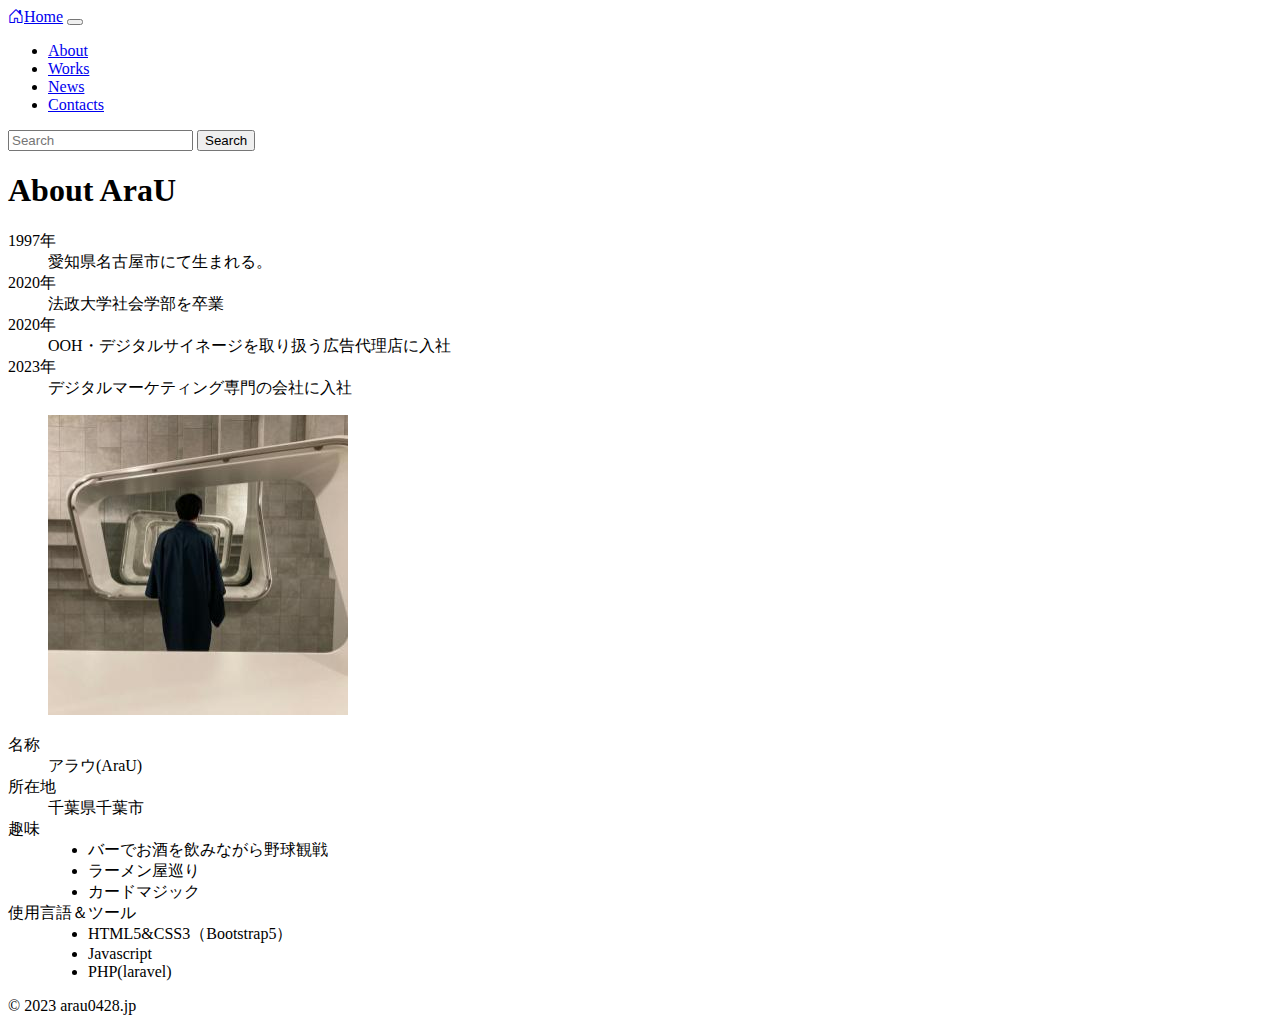
==== about.html @ 1d668c68 "Add files via upload" ====
<!DOCTYPE html>
<html lang="ja">
<head>
    <meta charset="utf-8">
    <meta http-equiv="X-UA-Compatible" content="IE=edge">
    <meta name="viewport" content="width=device-width, initial-scale=1.0">
    <link href="https://cdn.jsdelivr.net/npm/bootstrap@5.0.2/dist/css/bootstrap.min.css" rel="stylesheet" integrity="sha384-EVSTQN3/azprG1Anm3QDgpJLIm9Nao0Yz1ztcQTwFspd3yD65VohhpuuCOmLASjC" crossorigin="anonymous">
    <link rel="stylesheet" href="css/style.css">
    <link rel="stylesheet" href="https://cdn.jsdelivr.net/npm/bootstrap-icons@1.4.1/font/bootstrap-icons.css">
    <title>About</title>
</head>
<body>
    <!--Navigation-->
    <nav class="navbar navbar-expand-lg navbar-light bg-dark sticky-top">
        <div class="container-fluid">
            <a class="navbar-brand text-white" href="index.html"><i class="bi bi-house-door"></i>Home</a>
            <button class="navbar-toggler" type="button" data-bs-toggle="collapse" data-bs-target="#navbarSupportedContent" aria-controls="navbarSupportedContent" aria-expanded="false" aria-label="Toggle navigation">
            <span class="navbar-toggler-icon bg-light"></span>
            </button>
            <div class="collapse navbar-collapse" id="navbarSupportedContent">
                <ul class="navbar-nav me-auto mb-2 mb-lg-0">
                    <!--<li class="nav-item">
                        <a class="nav-link active" aria-current="page" href="#">Home</a>
                    </li>-->
                    <li class="nav-item">
                        <a class="nav-link active text-white" aria-current="page" href="#">About</a>
                    </li>
                    <li class="nav-item">
                        <a class="nav-link text-white" href="works.html">Works</a>
                    </li>
                    <li class="nav-item">
                        <a class="nav-link text-white" href="#">News</a>
                    </li>
                    <li class="nav-item">
                        <a class="nav-link text-white" href="#">Contacts</a>
                    </li>
                </ul>
                <form class="d-flex">
                    <input class="form-control me-2" type="search" placeholder="Search" aria-label="Search">
                    <button class="btn btn-outline-success bg-light" type="submit">Search</button>
                </form>
            </div>
        </div>
    </nav>
    <!--main-->
    <main>
        <div class="m-5 container">
            <div class="row">
                <h1>About AraU</h1>
                <dl>
                    <dt>1997年</dt><dd>愛知県名古屋市にて生まれる。</dd>
                    <dt>2020年</dt><dd>法政大学社会学部を卒業</dd>
                    <dt>2020年</dt><dd>OOH・デジタルサイネージを取り扱う広告代理店に入社</dd>
                    <dt>2023年</dt><dd>デジタルマーケティング専門の会社に入社</dd>
                </dl>
            </div>
        </div>
        <!--<div class="d-flex flex-row bd-highlight mb-3 m-5 container">
            <div class="py-4 bd-highlight col-md-4"><img src="https://placehold.jp/300x300.png" alt="profile"></div>
            
                <dl class="py-4 bd-highlight mx-5 col-md-8">
                    <dt>名称</dt>
                    <dd>アラウ(AraU)</dd>
                    <dt>所在地</dt>
                    <dd>千葉県千葉市</dd>
                    <dt>趣味</dt>
                    <dd>
                        <ul>
                            <li>バーでお酒を飲みながら野球観戦</li>
                            <li>ラーメン屋巡り</li>
                            <li>カードマジック</li>
                        </ul>
                    </dd>
                    <dt>使用言語＆ツール</dt>
                    <dd>
                        <ul>
                            <li>HTML5&CSS3（Bootstrap5）</li>
                            <li>Javascript</li>
                            <li>PHP(laravel)</li>
                        </ul>
                    </dd>
                </dl>
            
        </div>--> 
        <div class="container-fluid">
            <div class="row m-5">
              <div class="col-md-3">
                <dl>
                  </dt>
                  <dd><img src="images/profile.jpg" class="img-fluid"></dd>
                </dl>
              </div>
              <div class="col-md-8">
                <dl>
                    <dt>名称</dt>
                    <dd>アラウ(AraU)</dd>
                    <dt>所在地</dt>
                    <dd>千葉県千葉市</dd>
                    <dt>趣味</dt>
                    <dd>
                        <ul>
                            <li>バーでお酒を飲みながら野球観戦</li>
                            <li>ラーメン屋巡り</li>
                            <li>カードマジック</li>
                        </ul>
                    </dd>
                    <dt>使用言語＆ツール</dt>
                    <dd>
                        <ul>
                            <li>HTML5&CSS3（Bootstrap5）</li>
                            <li>Javascript</li>
                            <li>PHP(laravel)</li>
                        </ul>
                    </dd>
                </dl>
              </div>
            </div>
          </div>
    </main>
    <!--footer-->
    <footer class="py-4 mt-5 bg-dark text-center">
        <div class="container">
          <p class="text-white-50 small">&copy; 2023 arau0428.jp</p>
        </div>
      </footer>

<script src="https://cdn.jsdelivr.net/npm/bootstrap@5.0.2/dist/js/bootstrap.bundle.min.js" integrity="sha384-MrcW6ZMFYlzcLA8Nl+NtUVF0sA7MsXsP1UyJoMp4YLEuNSfAP+JcXn/tWtIaxVXM" crossorigin="anonymous"></script>
</body>
</html>
---- css/style.css ----
.bg-img{
    background-size: cover;
    background-position: center 30%;
    height: 200px;
}

.profile_img{
    border-radius: 150px;
}
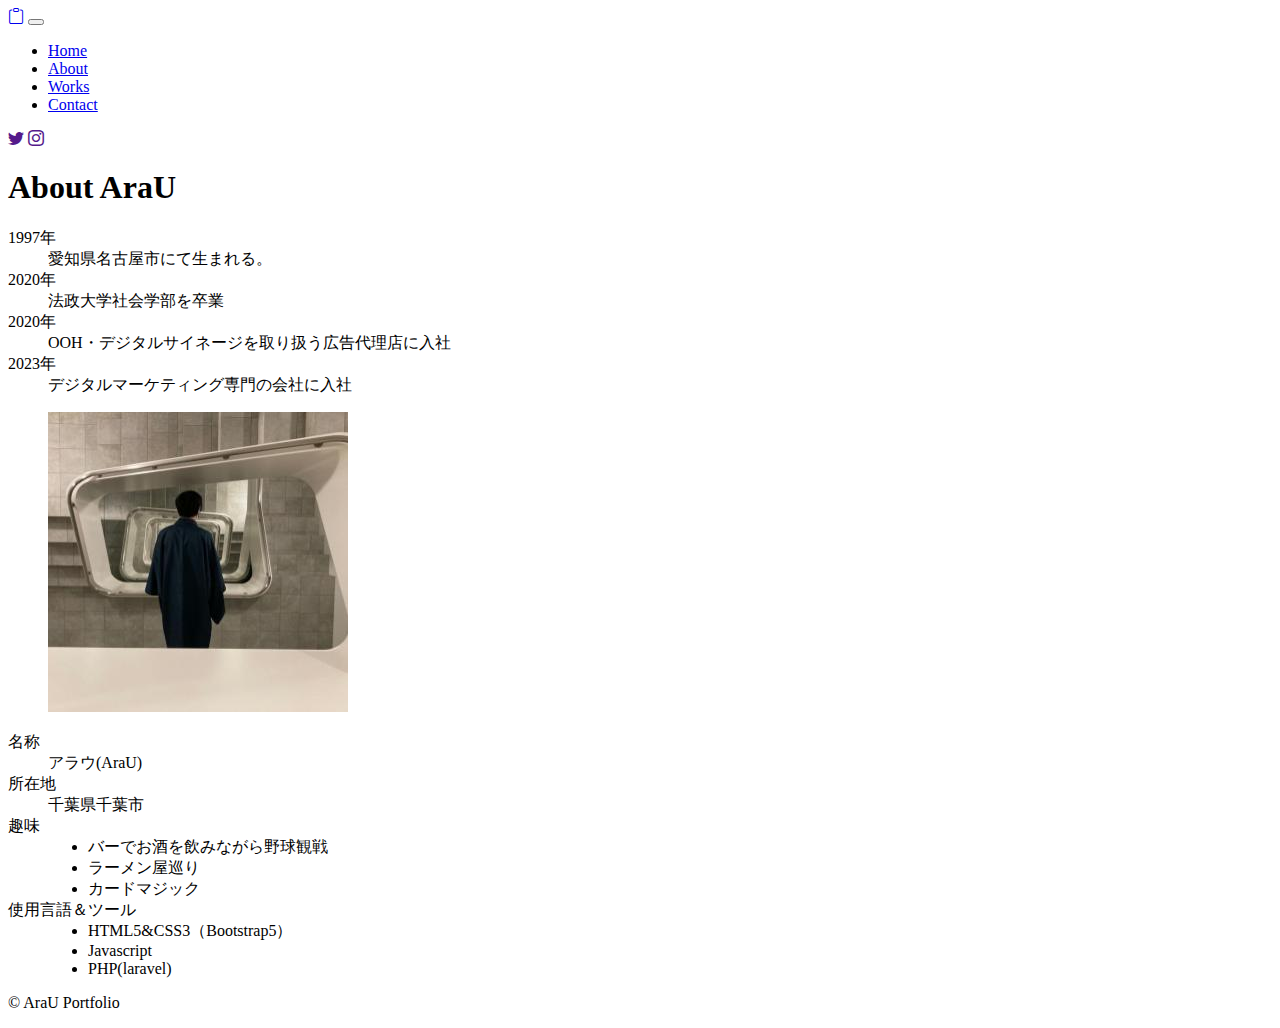
==== commit 4d7675c1: "Add files via upload" ====
--- a/about.html
+++ b/about.html
@@ -6,39 +6,42 @@
     <meta name="viewport" content="width=device-width, initial-scale=1.0">
     <link href="https://cdn.jsdelivr.net/npm/bootstrap@5.0.2/dist/css/bootstrap.min.css" rel="stylesheet" integrity="sha384-EVSTQN3/azprG1Anm3QDgpJLIm9Nao0Yz1ztcQTwFspd3yD65VohhpuuCOmLASjC" crossorigin="anonymous">
     <link rel="stylesheet" href="css/style.css">
+    <link href="https://fonts.googleapis.com/css?family=Caveat" rel="stylesheet">
     <link rel="stylesheet" href="https://cdn.jsdelivr.net/npm/bootstrap-icons@1.4.1/font/bootstrap-icons.css">
-    <title>About</title>
+    
+    <title>ポートフォリオサイト</title>
 </head>
 <body>
     <!--Navigation-->
+    <!--Navigation-->
     <nav class="navbar navbar-expand-lg navbar-light bg-dark sticky-top">
         <div class="container-fluid">
-            <a class="navbar-brand text-white" href="index.html"><i class="bi bi-house-door"></i>Home</a>
+            <a class="navbar-brand text-white mx-3" href="index.html"><i class="bi bi-clipboard"></i></a>
             <button class="navbar-toggler" type="button" data-bs-toggle="collapse" data-bs-target="#navbarSupportedContent" aria-controls="navbarSupportedContent" aria-expanded="false" aria-label="Toggle navigation">
             <span class="navbar-toggler-icon bg-light"></span>
             </button>
             <div class="collapse navbar-collapse" id="navbarSupportedContent">
-                <ul class="navbar-nav me-auto mb-2 mb-lg-0">
-                    <!--<li class="nav-item">
-                        <a class="nav-link active" aria-current="page" href="#">Home</a>
-                    </li>-->
-                    <li class="nav-item">
-                        <a class="nav-link active text-white" aria-current="page" href="#">About</a>
-                    </li>
-                    <li class="nav-item">
-                        <a class="nav-link text-white" href="works.html">Works</a>
-                    </li>
-                    <li class="nav-item">
-                        <a class="nav-link text-white" href="#">News</a>
-                    </li>
-                    <li class="nav-item">
-                        <a class="nav-link text-white" href="#">Contacts</a>
-                    </li>
-                </ul>
-                <form class="d-flex">
-                    <input class="form-control me-2" type="search" placeholder="Search" aria-label="Search">
-                    <button class="btn btn-outline-success bg-light" type="submit">Search</button>
-                </form>
+            <ul class="navbar-nav me-auto mb-2 mb-lg-0">
+                <!--<li class="nav-item">
+                    <a class="nav-link active" aria-current="page" href="#">Home</a>
+                </li>-->
+                <li class="nav-item mx-3">
+                    <a class="nav-link text-white text-size" href="index.html">Home</a>
+                </li>
+                <li class="nav-item mx-3">
+                    <a class="nav-link text-white text-size" href="about.html">About</a>
+                </li>
+                <li class="nav-item mx-3">
+                    <a class="nav-link text-white text-size" href="works.html">Works</a>
+                </li>
+                <li class="nav-item mx-3">
+                    <a class="nav-link text-white text-size" href="contacts.html">Contact</a>
+                </li>
+            </ul>
+            <div class="d-flex">
+                <a href=""><i class="bi bi-twitter mx-3 text-white"></i></a>
+                <a href=""><i class="bi bi-instagram mx-3 text-white"></i></a>
+            </div>
             </div>
         </div>
     </nav>
@@ -118,12 +121,14 @@
           </div>
     </main>
     <!--footer-->
-    <footer class="py-4 mt-5 bg-dark text-center">
-        <div class="container">
-          <p class="text-white-50 small">&copy; 2023 arau0428.jp</p>
-        </div>
-      </footer>
+   
+   <footer class="py-4 mt-5 text-center">
+    <div class="container">
+      <p class="text-white">&copy; AraU Portfolio</p>
+    </div>
+</footer>
 
 <script src="https://cdn.jsdelivr.net/npm/bootstrap@5.0.2/dist/js/bootstrap.bundle.min.js" integrity="sha384-MrcW6ZMFYlzcLA8Nl+NtUVF0sA7MsXsP1UyJoMp4YLEuNSfAP+JcXn/tWtIaxVXM" crossorigin="anonymous"></script>
 </body>
-</html>+</html>
+
--- a/css/style.css
+++ b/css/style.css
@@ -1,7 +1,8 @@
 .bg-img{
-    background-size: cover;
-    background-position: center 30%;
-    height: 200px;
+    width:100%;
+    height:150px;
+    object-fit: none;
+    
 }
 
 .profile_img{
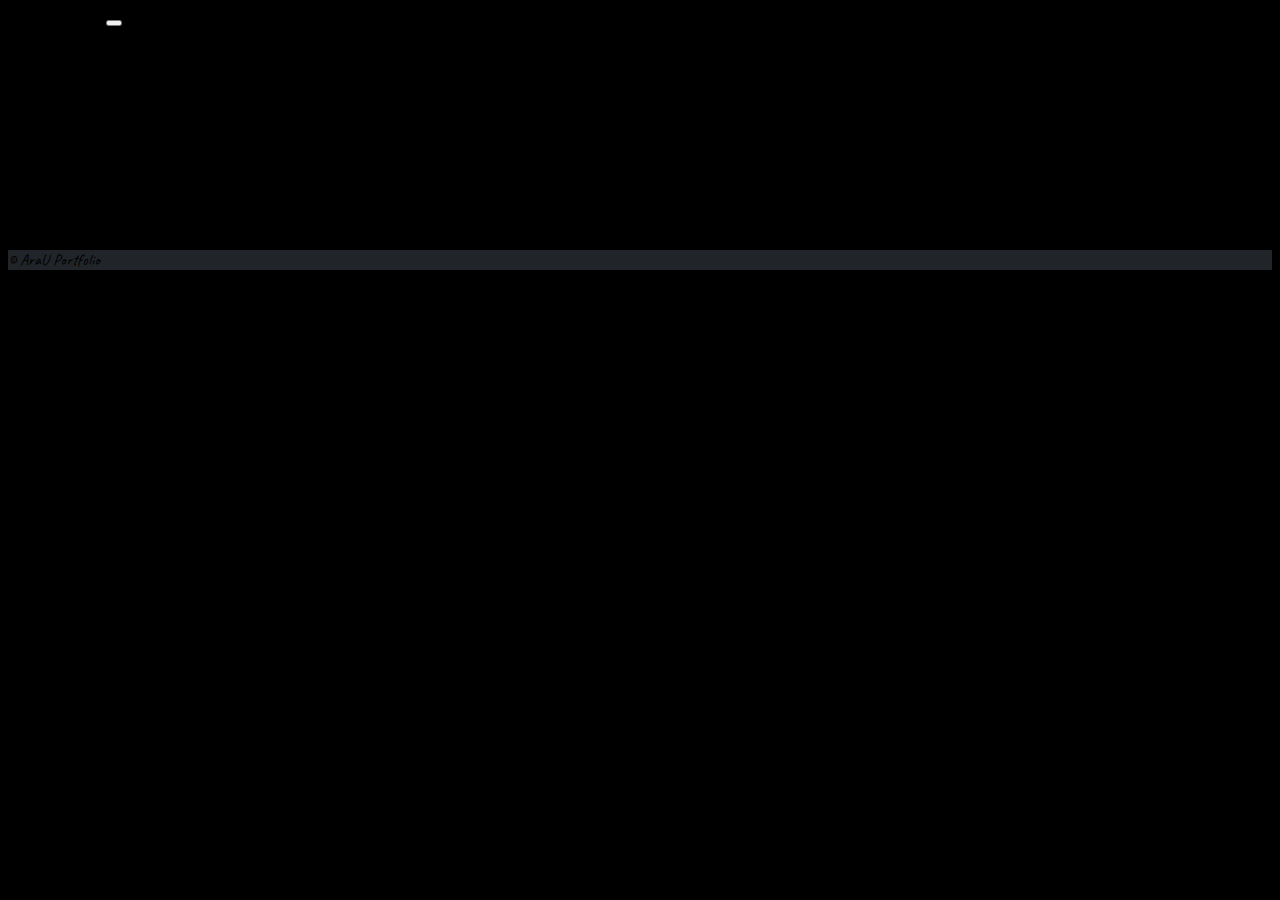
==== commit f58c02a9: "Add files via upload" ====
--- a/about.html
+++ b/about.html
@@ -13,10 +13,9 @@
 </head>
 <body>
     <!--Navigation-->
-    <!--Navigation-->
     <nav class="navbar navbar-expand-lg navbar-light bg-dark sticky-top">
         <div class="container-fluid">
-            <a class="navbar-brand text-white mx-3" href="index.html"><i class="bi bi-clipboard"></i></a>
+            <a class="navbar-brand text-white mx-3" href="index.html">My Portfolio Site</a>
             <button class="navbar-toggler" type="button" data-bs-toggle="collapse" data-bs-target="#navbarSupportedContent" aria-controls="navbarSupportedContent" aria-expanded="false" aria-label="Toggle navigation">
             <span class="navbar-toggler-icon bg-light"></span>
             </button>
@@ -47,87 +46,16 @@
     </nav>
     <!--main-->
     <main>
-        <div class="m-5 container">
-            <div class="row">
-                <h1>About AraU</h1>
-                <dl>
-                    <dt>1997年</dt><dd>愛知県名古屋市にて生まれる。</dd>
-                    <dt>2020年</dt><dd>法政大学社会学部を卒業</dd>
-                    <dt>2020年</dt><dd>OOH・デジタルサイネージを取り扱う広告代理店に入社</dd>
-                    <dt>2023年</dt><dd>デジタルマーケティング専門の会社に入社</dd>
-                </dl>
-            </div>
-        </div>
-        <!--<div class="d-flex flex-row bd-highlight mb-3 m-5 container">
-            <div class="py-4 bd-highlight col-md-4"><img src="https://placehold.jp/300x300.png" alt="profile"></div>
-            
-                <dl class="py-4 bd-highlight mx-5 col-md-8">
-                    <dt>名称</dt>
-                    <dd>アラウ(AraU)</dd>
-                    <dt>所在地</dt>
-                    <dd>千葉県千葉市</dd>
-                    <dt>趣味</dt>
-                    <dd>
-                        <ul>
-                            <li>バーでお酒を飲みながら野球観戦</li>
-                            <li>ラーメン屋巡り</li>
-                            <li>カードマジック</li>
-                        </ul>
-                    </dd>
-                    <dt>使用言語＆ツール</dt>
-                    <dd>
-                        <ul>
-                            <li>HTML5&CSS3（Bootstrap5）</li>
-                            <li>Javascript</li>
-                            <li>PHP(laravel)</li>
-                        </ul>
-                    </dd>
-                </dl>
-            
-        </div>--> 
-        <div class="container-fluid">
-            <div class="row m-5">
-              <div class="col-md-3">
-                <dl>
-                  </dt>
-                  <dd><img src="images/profile.jpg" class="img-fluid"></dd>
-                </dl>
-              </div>
-              <div class="col-md-8">
-                <dl>
-                    <dt>名称</dt>
-                    <dd>アラウ(AraU)</dd>
-                    <dt>所在地</dt>
-                    <dd>千葉県千葉市</dd>
-                    <dt>趣味</dt>
-                    <dd>
-                        <ul>
-                            <li>バーでお酒を飲みながら野球観戦</li>
-                            <li>ラーメン屋巡り</li>
-                            <li>カードマジック</li>
-                        </ul>
-                    </dd>
-                    <dt>使用言語＆ツール</dt>
-                    <dd>
-                        <ul>
-                            <li>HTML5&CSS3（Bootstrap5）</li>
-                            <li>Javascript</li>
-                            <li>PHP(laravel)</li>
-                        </ul>
-                    </dd>
-                </dl>
-              </div>
-            </div>
-          </div>
+        <h2>About Me</h2>
+        
     </main>
     <!--footer-->
    
-   <footer class="py-4 mt-5 text-center">
-    <div class="container">
-      <p class="text-white">&copy; AraU Portfolio</p>
-    </div>
-</footer>
-
+    <footer class="py-4 mt-5 text-center">
+        <div class="container">
+          <p class="text-white">&copy; AraU Portfolio</p>
+        </div>
+    </footer>
 <script src="https://cdn.jsdelivr.net/npm/bootstrap@5.0.2/dist/js/bootstrap.bundle.min.js" integrity="sha384-MrcW6ZMFYlzcLA8Nl+NtUVF0sA7MsXsP1UyJoMp4YLEuNSfAP+JcXn/tWtIaxVXM" crossorigin="anonymous"></script>
 </body>
 </html>
--- a/css/style.css
+++ b/css/style.css
@@ -1,10 +1,50 @@
-.bg-img{
+.text-size{
+    font-size: 20px;
+}
+
+.bg-image{
+    height:300px;
     width:100%;
-    height:150px;
-    object-fit: none;
+    object-fit: cover;
+}
+
+body{
+    font-family: "Caveat";
+    background-color: black;
+}
+
+
+.cp-sm-text{
+    display: none;
+}
+
+
+
+@media(max-width:450px){
+    .cp-sm-text{
+        display:contents;
+    }
+
+    .cp-text{
+        display: none;
+    }
+    
+}
+.content{
+    width:300px;
+    height:450px;
+    background-color: white;
+}
+
+.nav-img{
     
 }
 
-.profile_img{
-    border-radius: 150px;
-}+a{
+    color:inherit;
+    text-decoration: none;
+  }
+
+  footer{
+    background-color:#212529;
+  }